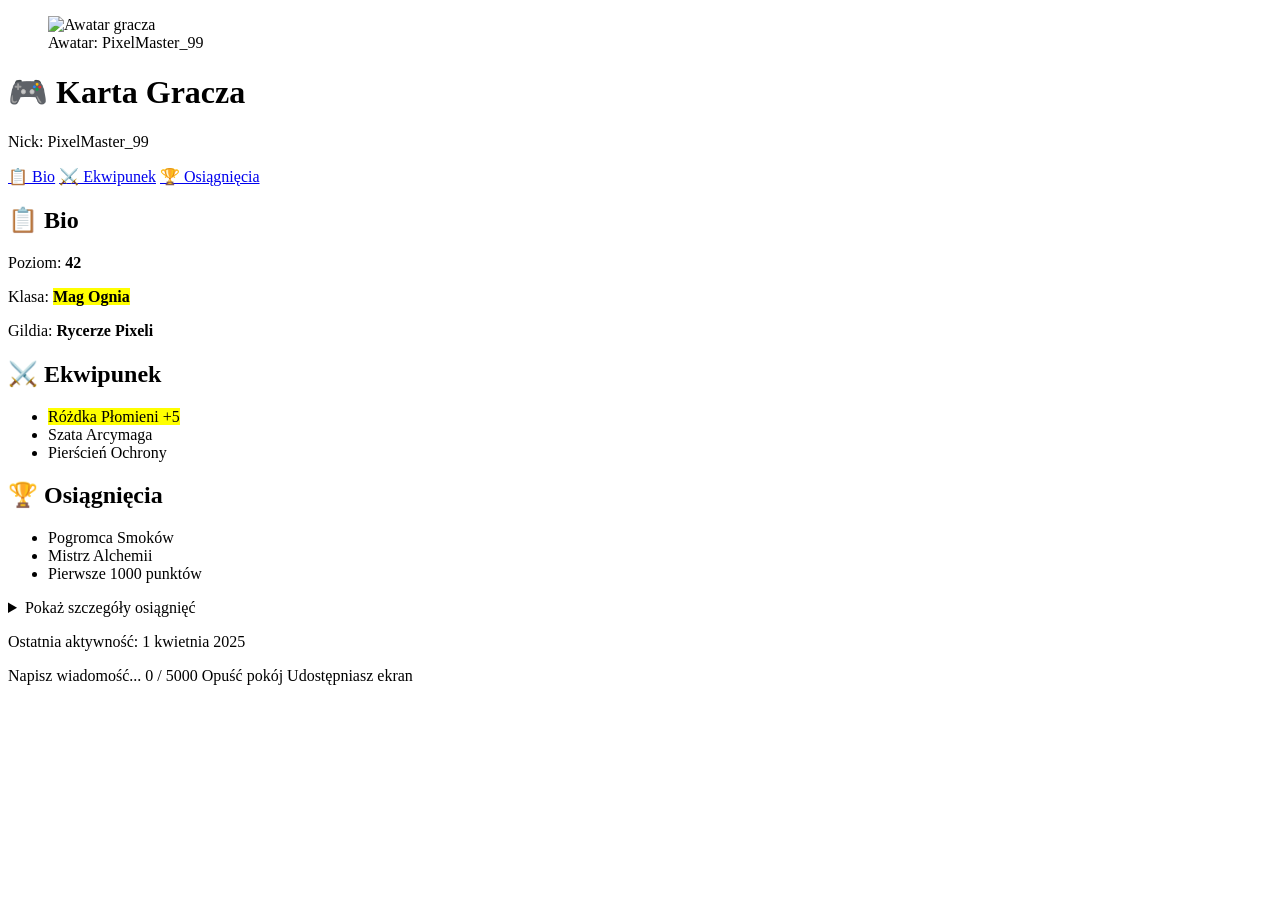
==== index.html @ de5087ac "Create index.html" ====
<!DOCTYPE html>
<html lang="pl">
<head>
  <meta charset="UTF-8">
  <meta name="viewport" content="width=device-width, initial-scale=1.0">
  <title>Karta Gracza</title>
  <link rel="stylesheet" href="style.css">
</head>
<body>
  <main class="player-card">
    <header class="card-header">
      <figure class="avatar">
        <img src="[https://api.dicebear.com/7.x/pixel-art/svg?seed=PixelMaster](https://api.dicebear.com/7.x/pixel-art/svg?seed=PixelMaster)" alt="Awatar gracza" width="80" height="80">
        <figcaption>Awatar: PixelMaster_99</figcaption>
      </figure>
      <h1>🎮 Karta Gracza</h1>
      <p>Nick: <span class="highlight">PixelMaster_99</span></p>
    </header>
    <nav class="card-nav">
      <a href="#bio">📋 Bio</a>
      <a href="#equipment">⚔️ Ekwipunek</a>
      <a href="#achievements">🏆 Osiągnięcia</a>
    </nav>
    <section class="card-section bio" id="bio">
      <h2>📋 Bio</h2>
      <p>Poziom: <strong>42</strong></p>
      <p>Klasa: <strong><mark>Mag Ognia</mark></strong></p>
      <p>Gildia: <strong>Rycerze Pixeli</strong></p>
    </section>
    <section class="card-section equipment" id="equipment">
      <h2>⚔️ Ekwipunek</h2>
      <ul>
        <li><mark>Różdka Płomieni +5</mark></li>
        <li>Szata Arcymaga</li>
        <li>Pierścień Ochrony</li>
      </ul>
    </section>
    <section class="card-section achievements" id="achievements">
      <h2>🏆 Osiągnięcia</h2>
      <ul>
        <li>Pogromca Smoków</li>
        <li>Mistrz Alchemii</li>
        <li>Pierwsze 1000 punktów</li>
      </ul>
      <details>
        <summary>Pokaż szczegóły osiągnięć</summary>
        <p>Pogromca Smoków — zdobyte 15.03.2025 w lochu Ognia.</p>
        <p>Mistrz Alchemii — ukończono 50 receptur.</p>
        <p>Pierwsze 1000 pkt — osiągnięte w 3 dni od startu!</p>
      </details>
    </section>
    <footer class="card-footer">
      <p>Ostatnia aktywność: <time datetime="2025-04-01">1 kwietnia 2025</time></p>
    </footer>
  </main>
</body>
</html>
Napisz wiadomość...

0 / 5000
Opuść pokój





Udostępniasz ekran
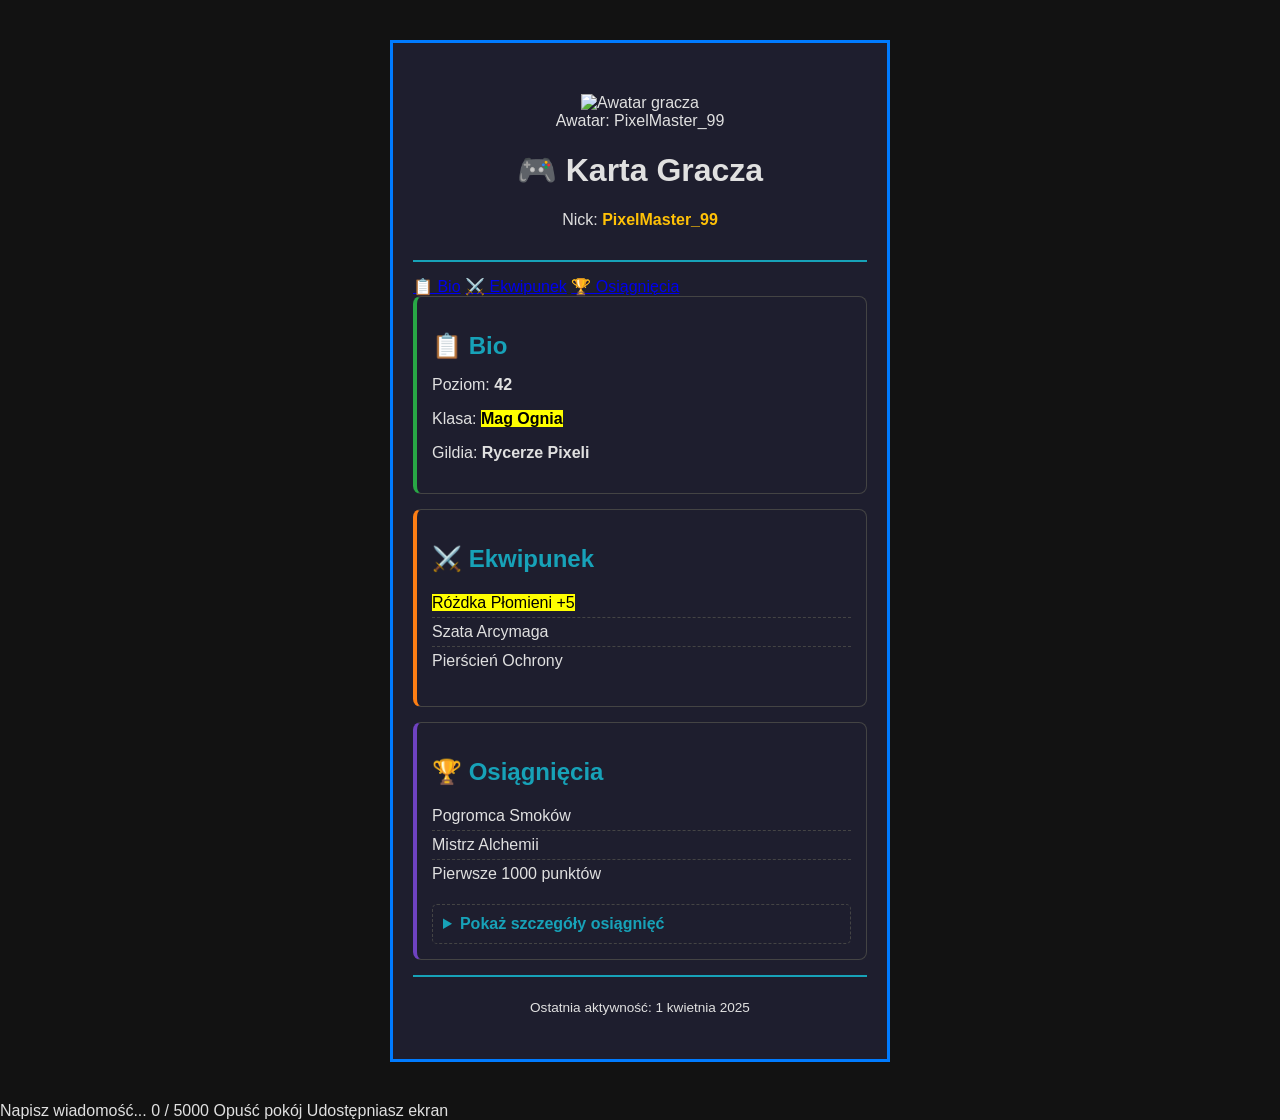
==== commit 2af61277: "Update index.html" ====
--- a/index.html
+++ b/index.html
@@ -10,7 +10,7 @@
   <main class="player-card">
     <header class="card-header">
       <figure class="avatar">
-        <img src="[https://api.dicebear.com/7.x/pixel-art/svg?seed=PixelMaster](https://api.dicebear.com/7.x/pixel-art/svg?seed=PixelMaster)" alt="Awatar gracza" width="80" height="80">
+        <img src="https://api.dicebear.com/7.x/pixel-art/svg?seed=PixelMaster" alt="Awatar gracza" width="80" height="80">
         <figcaption>Awatar: PixelMaster_99</figcaption>
       </figure>
       <h1>🎮 Karta Gracza</h1>
--- a/style.css
+++ b/style.css
@@ -0,0 +1,91 @@
+/* === Reset i zmienne === */
+:root {
+  --color-primary: #007bff;
+  --color-accent: #17a2b8;
+  --color-highlight: #ffc107;
+  --color-bg: #1e1e2e;
+  --color-text: #e0e0e0;
+  --color-border: #444;
+}
+*, *::before, *::after {
+  box-sizing: border-box;
+}
+body {
+  margin: 0;
+  padding: 0;
+  font-family: 'Segoe UI', Tahoma, Geneva, Verdana, sans-serif;
+  background-color: #121212;
+  color: var(--color-text);
+}
+.player-card {
+  max-width: 500px;
+  margin: 40px auto;
+  padding: 20px;
+  border: 3px solid var(--color-primary);
+  background-color: var(--color-bg);
+  transition: transform 0.2s ease;
+}
+.player-card:hover {
+  transform: scale(1.01);
+}
+.card-header {
+  padding: 15px;
+  margin-bottom: 15px;
+  border-bottom: 2px solid var(--color-accent);
+  text-align: center;
+}
+.card-section {
+  padding: 15px;
+  margin-bottom: 15px;
+  border: 1px solid var(--color-border);
+  border-radius: 8px;
+}
+.card-section:hover {
+  border-color: var(--color-primary);
+  box-shadow: 0 0 10px rgba(0, 123, 255, 0.3);
+}
+.card-section h2 {
+  margin-bottom: 10px;
+  color: var(--color-accent);
+}
+.bio { border-left: 4px solid #28a745; }
+.equipment { border-left: 4px solid #fd7e14; }
+.achievements { border-left: 4px solid #6f42c1; }
+.card-section ul {
+  list-style: none;
+  padding-left: 0;
+}
+.card-section li {
+  padding: 5px 0;
+  border-bottom: 1px dashed var(--color-border);
+}
+.card-section li:last-child { border-bottom: none; }
+.card-section li:hover {
+  background-color: rgba(255, 255, 255, 0.05);
+  padding-left: 5px;
+}
+.highlight {
+  color: var(--color-highlight);
+  font-weight: bold;
+}
+.card-footer {
+  padding: 10px;
+  margin-top: 15px;
+  border-top: 2px solid var(--color-accent);
+  text-align: center;
+  font-size: 0.85em;
+}
+.achievements details {
+  margin-top: 10px;
+  padding: 10px;
+  border: 1px dashed var(--color-border);
+  border-radius: 5px;
+}
+.achievements summary {
+  cursor: pointer;
+  color: var(--color-accent);
+  font-weight: bold;
+}
+.achievements summary:hover {
+  color: var(--color-highlight);
+}
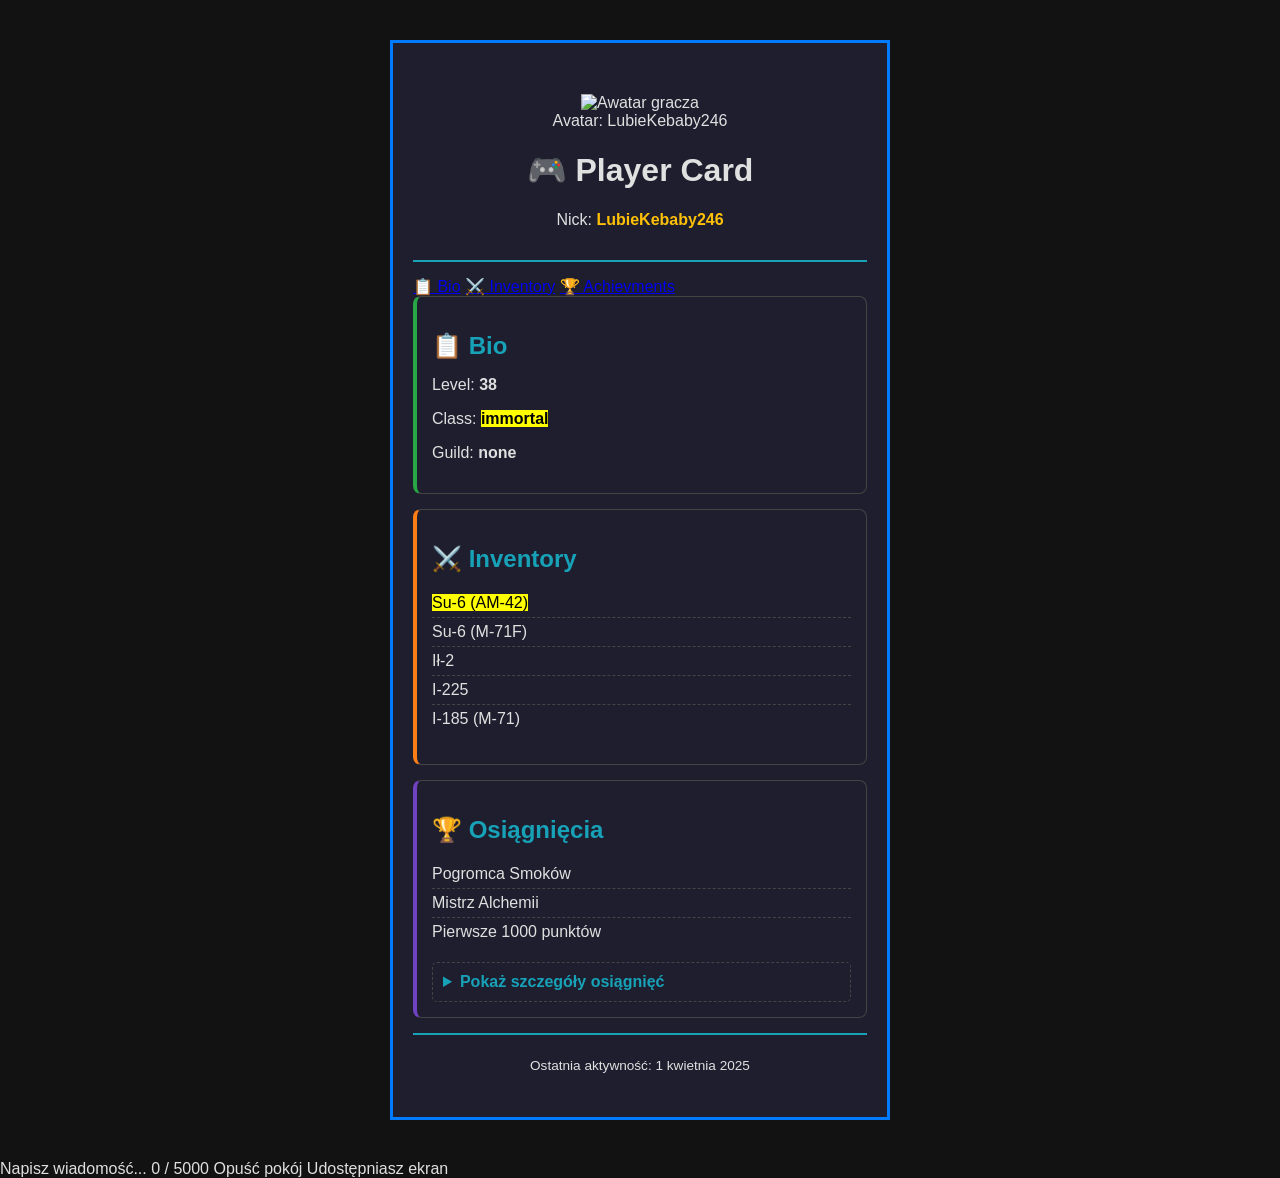
==== commit a03df1b9: "Update index.html" ====
--- a/index.html
+++ b/index.html
@@ -1,6 +1,6 @@
 <!DOCTYPE html>
 <html lang="pl">
-<head>
+<head> 
   <meta charset="UTF-8">
   <meta name="viewport" content="width=device-width, initial-scale=1.0">
   <title>Karta Gracza</title>
@@ -11,28 +11,30 @@
     <header class="card-header">
       <figure class="avatar">
         <img src="https://api.dicebear.com/7.x/pixel-art/svg?seed=PixelMaster" alt="Awatar gracza" width="80" height="80">
-        <figcaption>Awatar: PixelMaster_99</figcaption>
+        <figcaption>Avatar: LubieKebaby246</figcaption>
       </figure>
-      <h1>🎮 Karta Gracza</h1>
-      <p>Nick: <span class="highlight">PixelMaster_99</span></p>
+      <h1>🎮  Player Card</h1>
+      <p>Nick: <span class="highlight">LubieKebaby246</span></p>
     </header>
     <nav class="card-nav">
       <a href="#bio">📋 Bio</a>
-      <a href="#equipment">⚔️ Ekwipunek</a>
-      <a href="#achievements">🏆 Osiągnięcia</a>
+      <a href="#equipment">⚔️ Inventory</a>
+      <a href="#achievements">🏆 Achievments</a>
     </nav>
     <section class="card-section bio" id="bio">
       <h2>📋 Bio</h2>
-      <p>Poziom: <strong>42</strong></p>
-      <p>Klasa: <strong><mark>Mag Ognia</mark></strong></p>
-      <p>Gildia: <strong>Rycerze Pixeli</strong></p>
+      <p>Level: <strong>38</strong></p>
+      <p>Class: <strong><mark>immortal</mark></strong></p>
+      <p>Guild: <strong>none</strong></p>
     </section>
     <section class="card-section equipment" id="equipment">
-      <h2>⚔️ Ekwipunek</h2>
+      <h2>⚔️ Inventory</h2>
       <ul>
-        <li><mark>Różdka Płomieni +5</mark></li>
-        <li>Szata Arcymaga</li>
-        <li>Pierścień Ochrony</li>
+        <li><mark>Su-6 (AM-42)</mark></li>
+        <li>Su-6 (M-71F)</li>
+        <li>Ił-2</li>
+        <li>I-225</li>
+        <li>I-185 (M-71)</li>    
       </ul>
     </section>
     <section class="card-section achievements" id="achievements">
